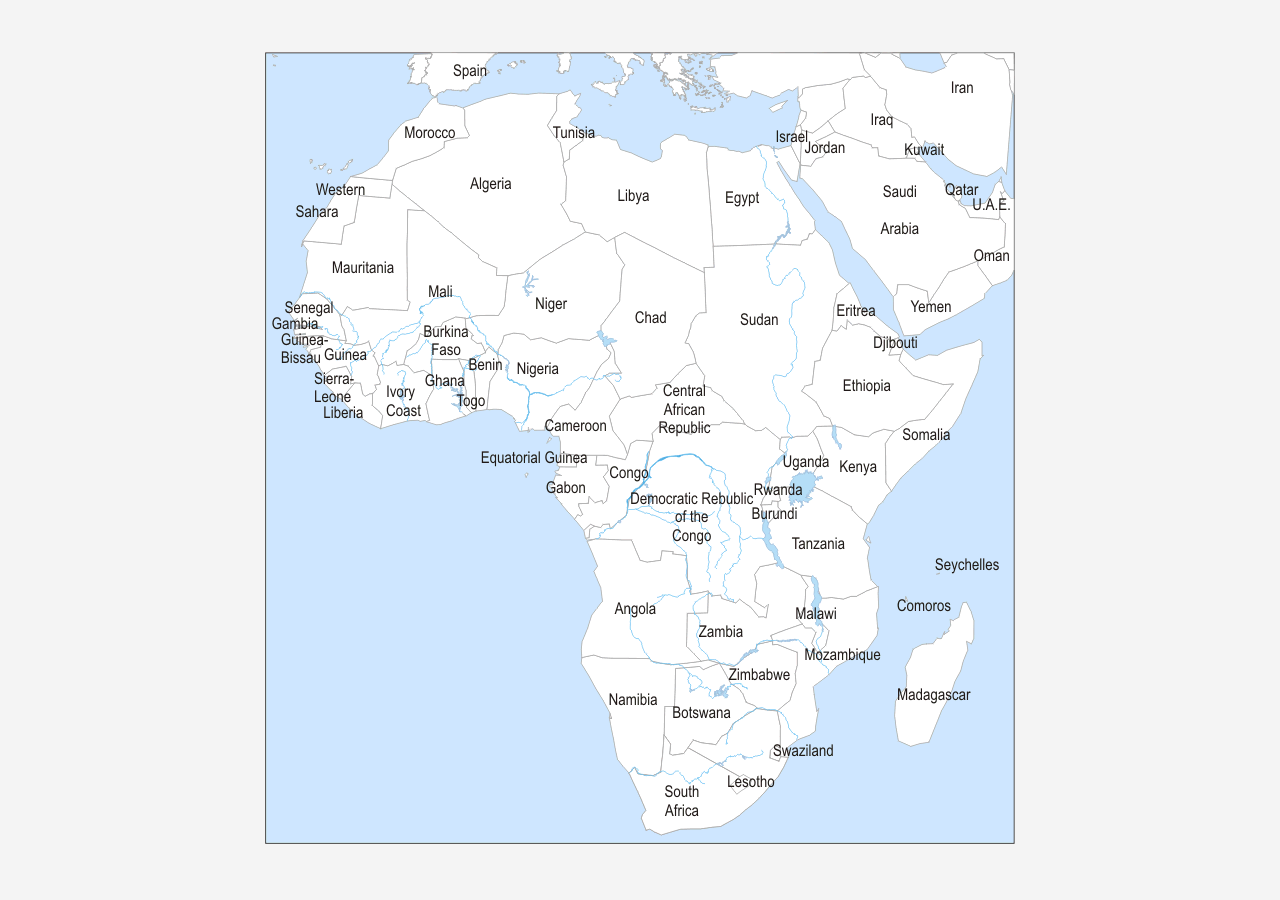
==== index.html @ 41155857 "updatet population" ====
<!DOCTYPE html>
<html lang="en">
<head>
  <meta charset="UTF-8">
  <title>Interactive Africa Map</title>
  <style>
    body {
      font-family: Arial, sans-serif;
      margin: 0;
      padding: 0;
      display: flex;
      justify-content: center;
      align-items: center;
      height: 100vh;
      background-color: #f4f4f4;
    }

    
    .map-container {
      position: relative;
    }

    .tooltip {
      position: absolute;
      background-color: rgba(0, 0, 0, 0.7);
      color: #fff;
      padding: 5px 10px;
      border-radius: 5px;
      font-size: 12px;
      pointer-events: none;
      opacity: 0;
      transition: opacity 0.2s ease;
    }

    .tooltip.visible {
      opacity: 1;
    }
  </style>
</head>
<body>
  <div class="map-container">
    <img src="./political-map-of-africa.gif" alt="Map of Africa" usemap="#africa-map">

    <!-- Tooltip -->
    <div id="tooltip" class="tooltip"></div>

    <!-- Map areas -->
    <map name="africa-map">
      <area shape="poly" coords="332,406,492,380,485,445,475,546,423,501,330,474"  href="#" alt="Congo" data-tooltip="Congo: Population 111M">
      <area shape="poly" coords="599,463,553,432,551,380,620,383,620,439" href="#" alt="Kenya" data-tooltip="Kenya: Population 57M">
      <area shape="poly" coords="524,690,514,657,538,606,510,583,544,577,552,601,570,584,554,550,610,538,609,586,552,621,550,669" href="#" alt="Mozambique" data-tooltip="Mozambique: Population 35M">
      <area shape="poly" coords="542,338,571,371,626,373,657,362,678,334,626,304,590,274,563,286" href="#" alt="Ethiopia" data-tooltip="Ethiopia: Population 134M">
      <area shape="poly" coords="324,488,358,489,370,508,389,505,417,503,420,538,438,536,437,546,424,553,418,588,428,602,316,603" href="#" alt="Angola" data-tooltip="Angola: Population 38M">
      <area shape="poly" coords="160,363,163,305,192,305,194,362" href="#" alt="Ghana" data-tooltip="Ghana: Population 34M">
      <area shape="poly" coords="490,450,492,431,516,431,517,451" href="#" alt="Rwanda" data-tooltip="Rwanda: Population 14M">
      <area shape="poly" coords="516,384,555,375,548,422,520,451,517,427,505,425" href="#" alt="Uganda" data-tooltip="Uganda: Population 50M">
      <area shape="poly" coords="494,454,520,455,503,475" href="#" alt="Burundi" data-tooltip="Burundi: Population 14M">
      <area shape="poly" coords="433,318,544,315,540,332,572,371,514,378,481,370" href="#" alt="Sputh Sudan" data-tooltip="Sout Sudan: Population 12M">
      <area shape="poly" coords="344,296,282,372,291,397,356,402,342,364,350,344" href="#" alt="Cameroon" data-tooltip="Cameroon: Population 29M">
    </map>
  </div>

  <script>
    const tooltip = document.getElementById('tooltip');
    const areas = document.querySelectorAll('area');

    areas.forEach(area => {
      area.addEventListener('mouseenter', (e) => {
        tooltip.textContent = area.dataset.tooltip;
        const coords = area.coords.split(',');
        const x = parseInt(coords[0]) + 10;
        const y = parseInt(coords[1]) + 10;
        tooltip.style.left = x + 'px';
        tooltip.style.top = y + 'px';
        tooltip.classList.add('visible');
      });

      area.addEventListener('mouseleave', () => {
        tooltip.classList.remove('visible');
      });
    });
  </script>
</body>
</html>
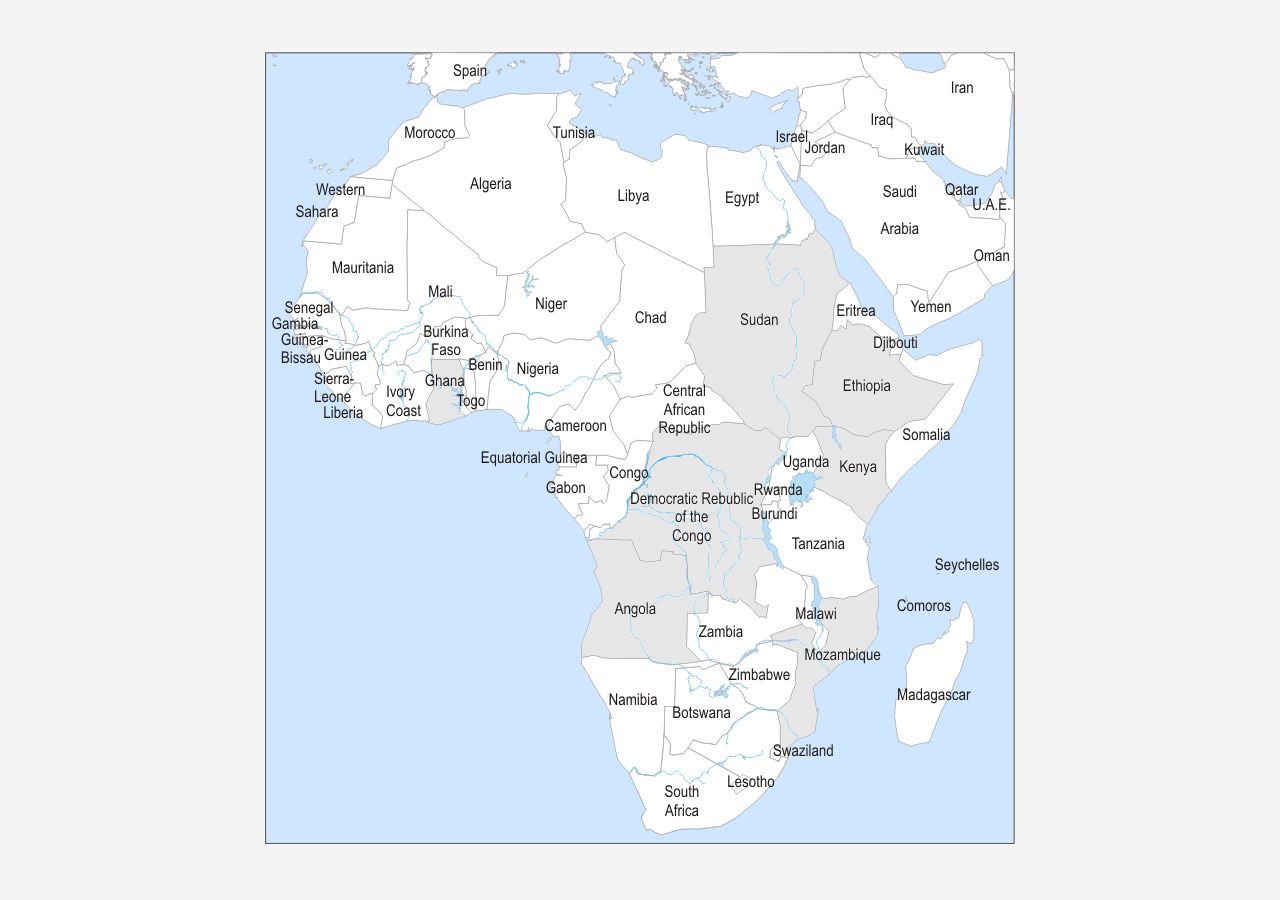
==== commit dc3cfeca: "changed title" ====
--- a/index.html
+++ b/index.html
@@ -1,8 +1,9 @@
 <!DOCTYPE html>
 <html lang="en">
+
 <head>
   <meta charset="UTF-8">
-  <title>Interactive Africa Map</title>
+  <title>Neocolonialism in Afrika</title>
   <style>
     body {
       font-family: Arial, sans-serif;
@@ -15,7 +16,7 @@
       background-color: #f4f4f4;
     }
 
-    
+
     .map-container {
       position: relative;
     }
@@ -37,6 +38,7 @@
     }
   </style>
 </head>
+
 <body>
   <div class="map-container">
     <img src="./political-map-of-africa.gif" alt="Map of Africa" usemap="#africa-map">
@@ -46,39 +48,50 @@
 
     <!-- Map areas -->
     <map name="africa-map">
-      <area shape="poly" coords="332,406,492,380,485,445,475,546,423,501,330,474"  href="#" alt="Congo" data-tooltip="Congo: Population 111M">
-      <area shape="poly" coords="599,463,553,432,551,380,620,383,620,439" href="#" alt="Kenya" data-tooltip="Kenya: Population 57M">
-      <area shape="poly" coords="524,690,514,657,538,606,510,583,544,577,552,601,570,584,554,550,610,538,609,586,552,621,550,669" href="#" alt="Mozambique" data-tooltip="Mozambique: Population 35M">
-      <area shape="poly" coords="542,338,571,371,626,373,657,362,678,334,626,304,590,274,563,286" href="#" alt="Ethiopia" data-tooltip="Ethiopia: Population 134M">
-      <area shape="poly" coords="324,488,358,489,370,508,389,505,417,503,420,538,438,536,437,546,424,553,418,588,428,602,316,603" href="#" alt="Angola" data-tooltip="Angola: Population 38M">
-      <area shape="poly" coords="160,363,163,305,192,305,194,362" href="#" alt="Ghana" data-tooltip="Ghana: Population 34M">
-      <area shape="poly" coords="490,450,492,431,516,431,517,451" href="#" alt="Rwanda" data-tooltip="Rwanda: Population 14M">
-      <area shape="poly" coords="516,384,555,375,548,422,520,451,517,427,505,425" href="#" alt="Uganda" data-tooltip="Uganda: Population 50M">
-      <area shape="poly" coords="494,454,520,455,503,475" href="#" alt="Burundi" data-tooltip="Burundi: Population 14M">
-      <area shape="poly" coords="433,318,544,315,540,332,572,371,514,378,481,370" href="#" alt="Sputh Sudan" data-tooltip="Sout Sudan: Population 12M">
-      <area shape="poly" coords="344,296,282,372,291,397,356,402,342,364,350,344" href="#" alt="Cameroon" data-tooltip="Cameroon: Population 29M">
+      <area shape="poly" coords="332,406,492,380,485,445,475,546,423,501,330,474" href="./coutrys/DRCongo.html" alt="Congo"
+        data-tooltip="DR Congo: Population 111M">
+      <area shape="poly" coords="599,463,553,432,551,380,620,383,620,439" href="./coutrys/Kenya.html" alt="Kenya"
+        data-tooltip="Kenya: Population 57M">
+      <area shape="poly"
+        coords="524,690,514,657,538,606,510,583,544,577,552,601,570,584,554,550,610,538,609,586,552,621,550,669"
+        href="./coutrys/Mozambique.html" alt="Mozambique" data-tooltip="Mozambique: Population 35M">
+      <area shape="poly" coords="542,338,571,371,626,373,657,362,678,334,626,304,590,274,563,286" href="./coutrys/Ethiopia.html"
+        alt="Ethiopia" data-tooltip="Ethiopia: Population 134M">
+      <area shape="poly"
+        coords="324,488,358,489,370,508,389,505,417,503,420,538,438,536,437,546,424,553,418,588,428,602,316,603"
+        href="./coutrys/Angola.html" alt="Angola" data-tooltip="Angola: Population 38M">
+      <area shape="poly" coords="160,363,163,305,192,305,194,362" href="./coutrys/Ghana.html" alt="Ghana"
+        data-tooltip="Ghana: Population 34M">
+      <area shape="poly" coords="561,371,518,384,444,331,424,287,441,261,451,200,528,200,551,181,581,230,569,248,541,336" href="./coutrys/Sudan.html" alt="Sudan"
+        data-tooltip="Sudan: Population 51M">
     </map>
   </div>
 
   <script>
     const tooltip = document.getElementById('tooltip');
-    const areas = document.querySelectorAll('area');
+const areas = document.querySelectorAll('area');
 
-    areas.forEach(area => {
-      area.addEventListener('mouseenter', (e) => {
-        tooltip.textContent = area.dataset.tooltip;
-        const coords = area.coords.split(',');
-        const x = parseInt(coords[0]) + 10;
-        const y = parseInt(coords[1]) + 10;
-        tooltip.style.left = x + 'px';
-        tooltip.style.top = y + 'px';
-        tooltip.classList.add('visible');
-      });
+areas.forEach(area => {
+  area.addEventListener('mousemove', (e) => {
+    tooltip.textContent = area.dataset.tooltip;
 
-      area.addEventListener('mouseleave', () => {
-        tooltip.classList.remove('visible');
-      });
-    });
+    // Get the container's bounding box
+    const container = document.querySelector('.map-container').getBoundingClientRect();
+
+    // Calculate the tooltip's position relative to the container
+    const x = e.clientX - container.left + 10; // Offset for better visibility
+    const y = e.clientY - container.top + 10;
+
+    tooltip.style.left = `${x}px`;
+    tooltip.style.top = `${y}px`;
+    tooltip.classList.add('visible');
+  });
+
+  area.addEventListener('mouseleave', () => {
+    tooltip.classList.remove('visible');
+  });
+});
   </script>
 </body>
-</html>
+
+</html>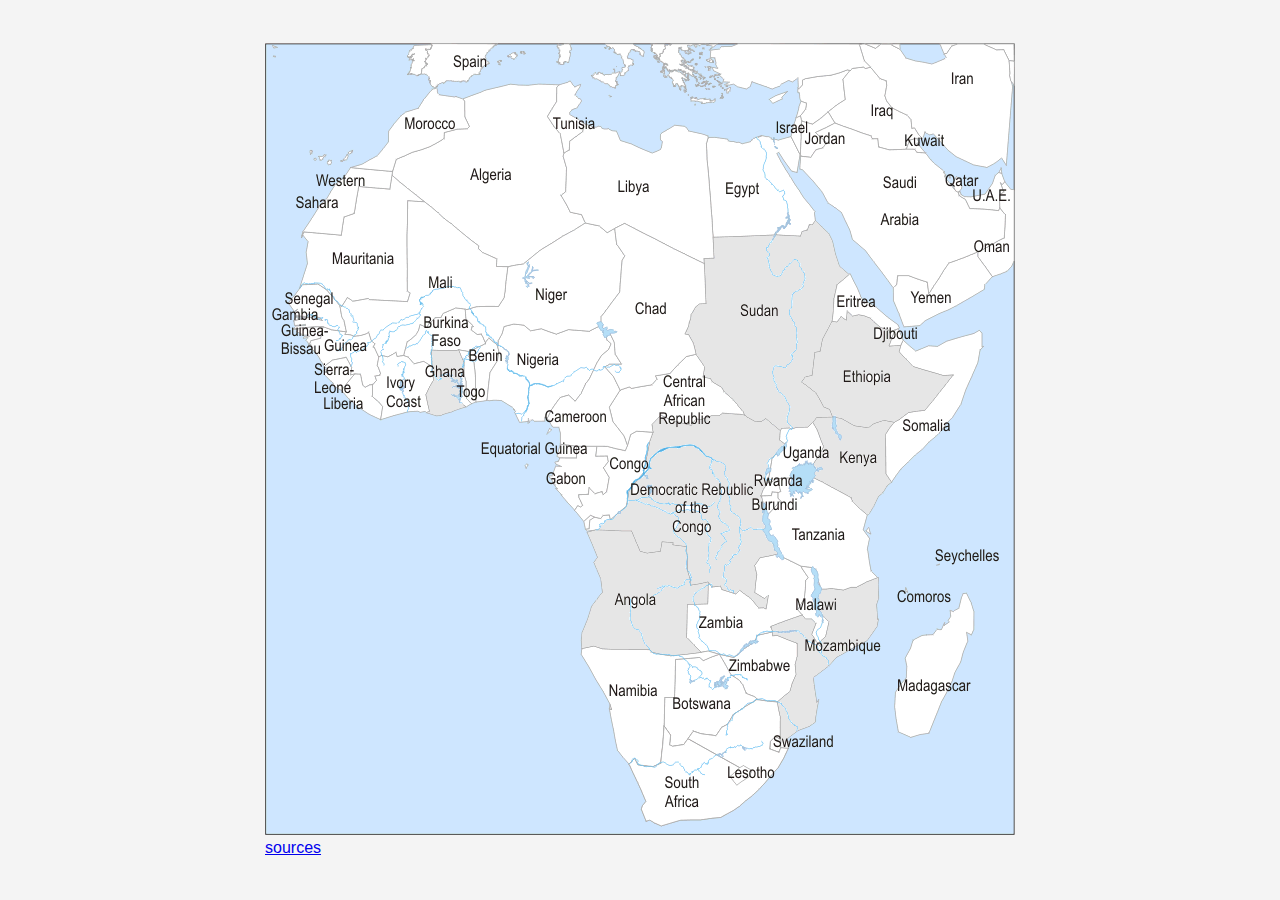
==== commit dd9e0634: "added sources" ====
--- a/index.html
+++ b/index.html
@@ -48,50 +48,54 @@
 
     <!-- Map areas -->
     <map name="africa-map">
-      <area shape="poly" coords="332,406,492,380,485,445,475,546,423,501,330,474" href="./coutrys/DRCongo.html" alt="Congo"
-        data-tooltip="DR Congo: Population 111M">
+      <area shape="poly" coords="332,406,492,380,485,445,475,546,423,501,330,474" href="./coutrys/DRCongo.html"
+        alt="Congo" data-tooltip="DR Congo: Population 111M">
       <area shape="poly" coords="599,463,553,432,551,380,620,383,620,439" href="./coutrys/Kenya.html" alt="Kenya"
         data-tooltip="Kenya: Population 57M">
       <area shape="poly"
         coords="524,690,514,657,538,606,510,583,544,577,552,601,570,584,554,550,610,538,609,586,552,621,550,669"
         href="./coutrys/Mozambique.html" alt="Mozambique" data-tooltip="Mozambique: Population 35M">
-      <area shape="poly" coords="542,338,571,371,626,373,657,362,678,334,626,304,590,274,563,286" href="./coutrys/Ethiopia.html"
-        alt="Ethiopia" data-tooltip="Ethiopia: Population 134M">
+      <area shape="poly" coords="542,338,571,371,626,373,657,362,678,334,626,304,590,274,563,286"
+        href="./coutrys/Ethiopia.html" alt="Ethiopia" data-tooltip="Ethiopia: Population 134M">
       <area shape="poly"
         coords="324,488,358,489,370,508,389,505,417,503,420,538,438,536,437,546,424,553,418,588,428,602,316,603"
         href="./coutrys/Angola.html" alt="Angola" data-tooltip="Angola: Population 38M">
       <area shape="poly" coords="160,363,163,305,192,305,194,362" href="./coutrys/Ghana.html" alt="Ghana"
         data-tooltip="Ghana: Population 34M">
-      <area shape="poly" coords="561,371,518,384,444,331,424,287,441,261,451,200,528,200,551,181,581,230,569,248,541,336" href="./coutrys/Sudan.html" alt="Sudan"
-        data-tooltip="Sudan: Population 51M">
+      <area shape="poly"
+        coords="561,371,518,384,444,331,424,287,441,261,451,200,528,200,551,181,581,230,569,248,541,336"
+        href="./coutrys/Sudan.html" alt="Sudan" data-tooltip="Sudan: Population 51M">
     </map>
+    <br>
+    <a href="./sources.html">sources</a>
   </div>
 
   <script>
     const tooltip = document.getElementById('tooltip');
-const areas = document.querySelectorAll('area');
+    const areas = document.querySelectorAll('area');
 
-areas.forEach(area => {
-  area.addEventListener('mousemove', (e) => {
-    tooltip.textContent = area.dataset.tooltip;
+    areas.forEach(area => {
+      area.addEventListener('mousemove', (e) => {
+        tooltip.textContent = area.dataset.tooltip;
 
-    // Get the container's bounding box
-    const container = document.querySelector('.map-container').getBoundingClientRect();
+        // Get the container's bounding box
+        const container = document.querySelector('.map-container').getBoundingClientRect();
 
-    // Calculate the tooltip's position relative to the container
-    const x = e.clientX - container.left + 10; // Offset for better visibility
-    const y = e.clientY - container.top + 10;
+        // Calculate the tooltip's position relative to the container
+        const x = e.clientX - container.left + 10; // Offset for better visibility
+        const y = e.clientY - container.top + 10;
 
-    tooltip.style.left = `${x}px`;
-    tooltip.style.top = `${y}px`;
-    tooltip.classList.add('visible');
-  });
+        tooltip.style.left = `${x}px`;
+        tooltip.style.top = `${y}px`;
+        tooltip.classList.add('visible');
+      });
 
-  area.addEventListener('mouseleave', () => {
-    tooltip.classList.remove('visible');
-  });
-});
+      area.addEventListener('mouseleave', () => {
+        tooltip.classList.remove('visible');
+      });
+    });
   </script>
+  
 </body>
 
 </html>